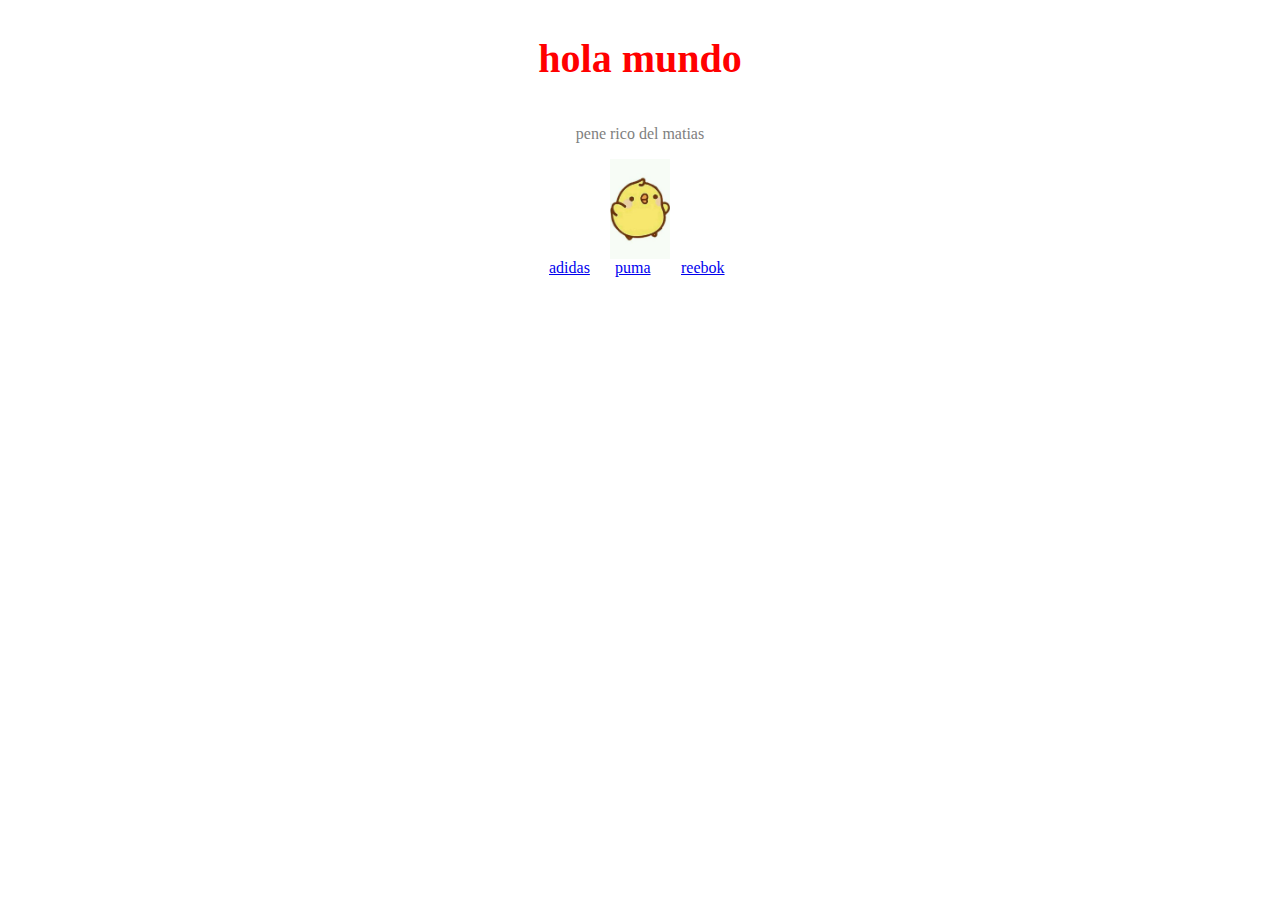
==== index.html @ bc7dd26f "[ADD] se establece el primer commit con la configuración inicial del proyecto" ====
<!DOCTYPE html>
<html lang="es">

<head>
    <meta charset="UTF-8">
    <meta name="viewport" content="width=device-width, initial-scale=1.0">
    <title>pagina</title>
    <link rel="stylesheet" href="style.css">
</head>

<body>
    <div class="inacap_padre">



        <h1 class="inacap-titulo">hola mundo </h1>
        <p class="inacap-parrafo">pene rico del matias</p>
        <div class="inacap_container_img">
            <img src="imagen-inacap.jpg" alt="imagen producto de matias wequito">


        </div>
        <section class="inacap-container-link"> 
            <div class="inacap-item"><a href="https://www.adidas.cl/" target="_blank">adidas</a> </div>
            <div class="inacap-item"><a href="https://cl.puma.com/" target="_blank">puma</a></div>
            <div class="inacap-item"><a href="https://www.reebok.cl/" target="_blank">reebok</a></div>
        </section>


    </div>










    <script src="main.js"></script>
</body>

</html>
---- style.css ----
.inacap_padre {
    display: flex;
    justify-content: center;
    align-items: center;
    flex-direction: column;
}


.inacap-titulo {
    font-size: 40px;
    color: red;

}

.inacap_container_img {
    width: 60px;
    height: 100px;

}

.inacap_container_img img {
    width: 100%;
    height: 100%;
    object-fit: cover;
}
.inacap-parrafo{
    color: gray;
}
.inacap-container-link{
    display: flex;
    justify-content: space-evenly;
    flex-direction: row;
    align-items: center;
    gap: 1rem;

}
.inacap-item{
    width: 50px;
    height: 50px;
    background-color: white;
    cursor: pointer;
}
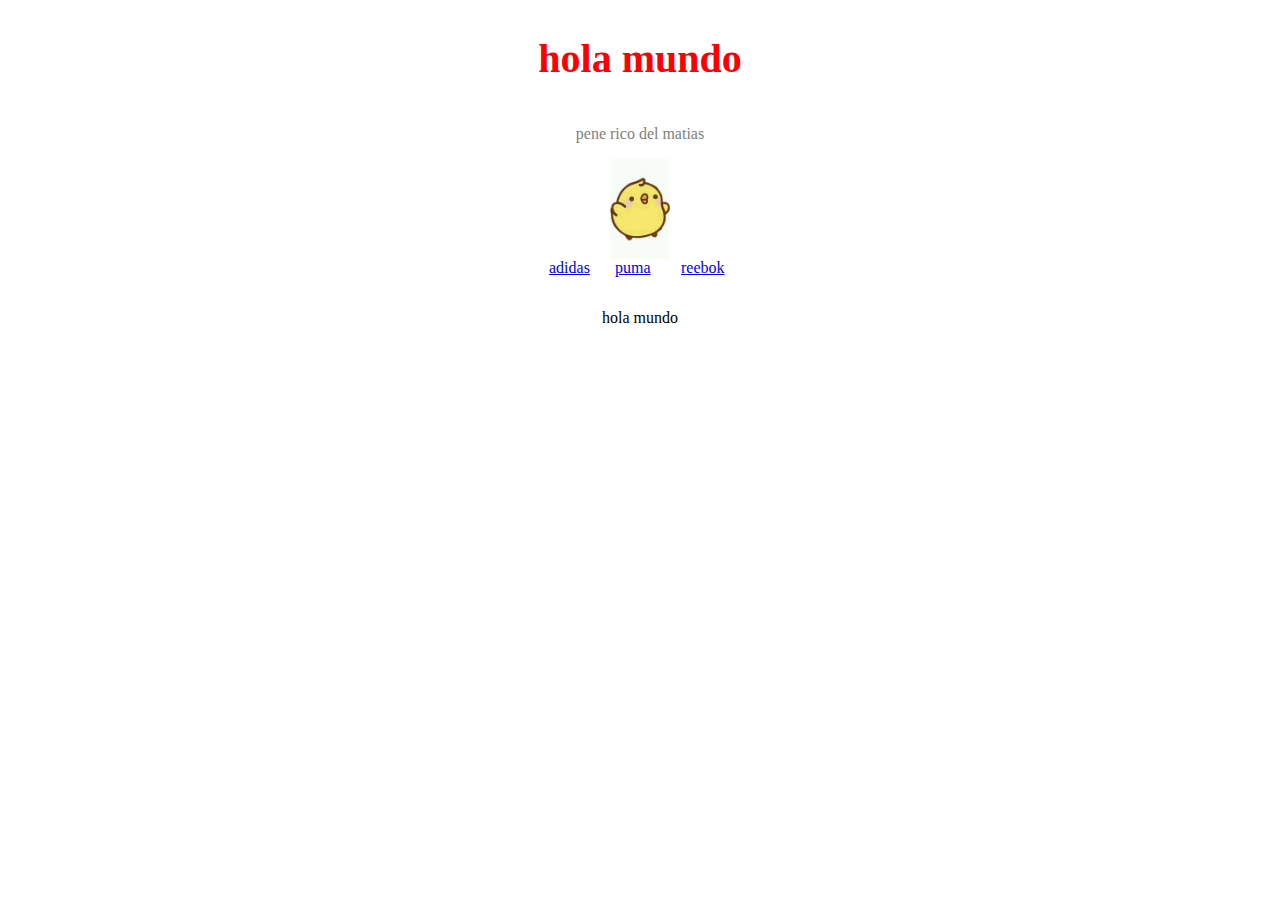
==== commit 991cd5b0: ""[CHG] se hace prueba automatica de git "" ====
--- a/index.html
+++ b/index.html
@@ -25,6 +25,8 @@
             <div class="inacap-item"><a href="https://cl.puma.com/" target="_blank">puma</a></div>
             <div class="inacap-item"><a href="https://www.reebok.cl/" target="_blank">reebok</a></div>
         </section>
+         <span>hola mundo</span>
+
 
 
     </div>
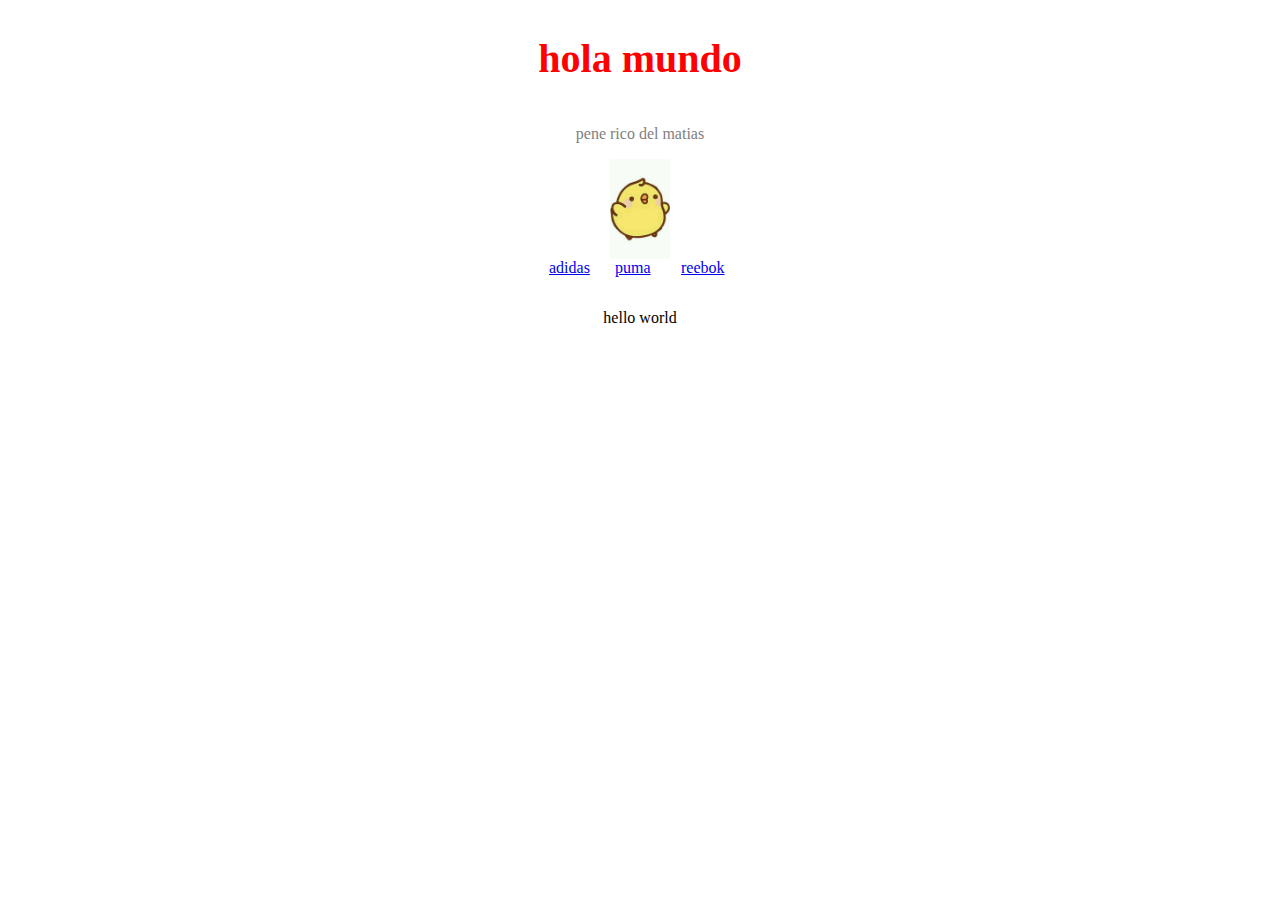
==== commit 339d080b: "[CHG]prueba 2 de manera manual" ====
--- a/index.html
+++ b/index.html
@@ -25,7 +25,7 @@
             <div class="inacap-item"><a href="https://cl.puma.com/" target="_blank">puma</a></div>
             <div class="inacap-item"><a href="https://www.reebok.cl/" target="_blank">reebok</a></div>
         </section>
-         <span>hola mundo</span>
+         <span>hello world</span>
 
 
 
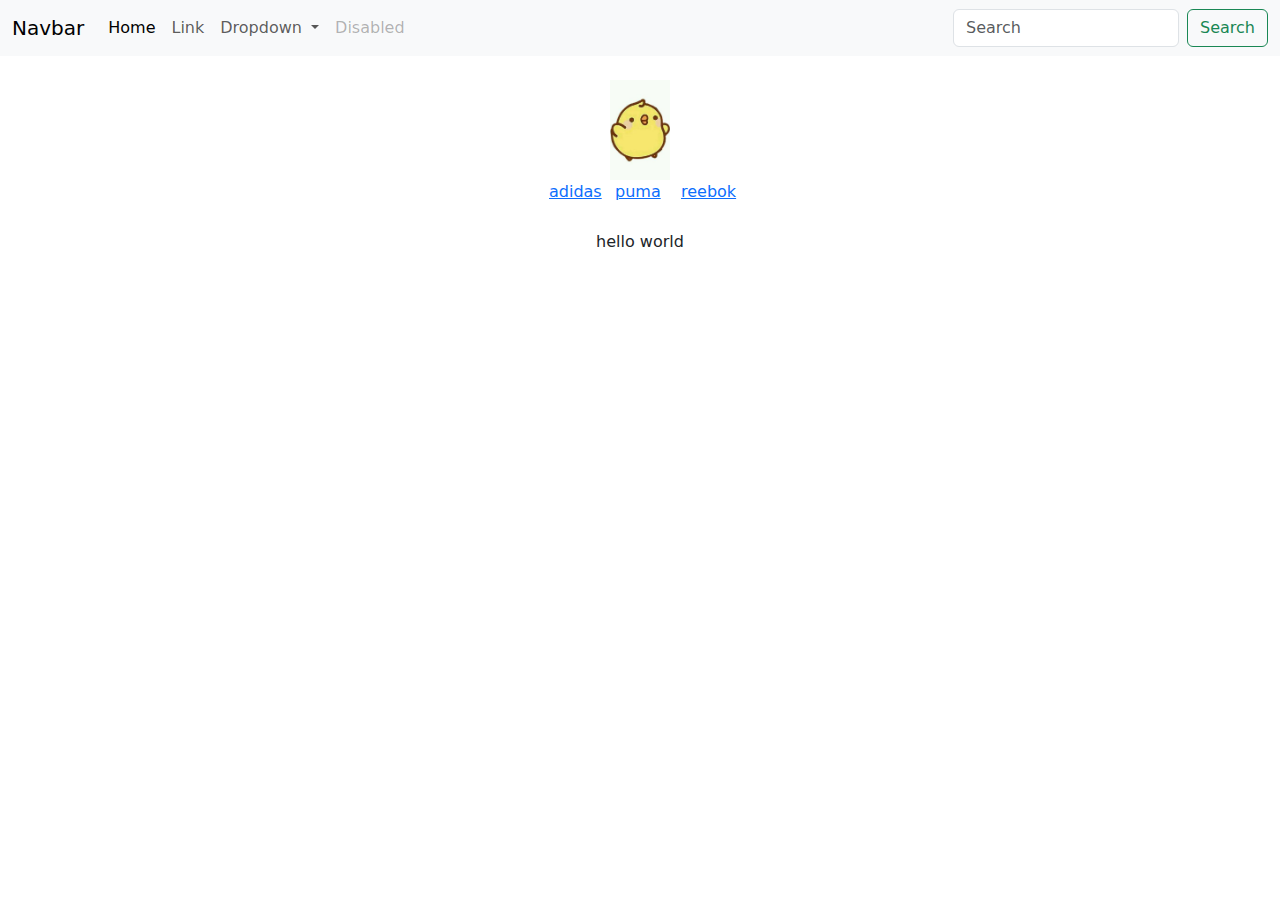
==== commit 348a61df: "[CHG]" ====
--- a/index.html
+++ b/index.html
@@ -2,21 +2,59 @@
 <html lang="es">
 
 <head>
+    <link  rel= "icon"  tipo= "image/png"  tamaños= "32x32"  href= "img/favicon-32x32.png" > 
     <meta charset="UTF-8">
     <meta name="viewport" content="width=device-width, initial-scale=1.0">
     <title>pagina</title>
     <link rel="stylesheet" href="style.css">
+    <link href="https://cdn.jsdelivr.net/npm/bootstrap@5.3.3/dist/css/bootstrap.min.css" rel="stylesheet" integrity="sha384-QWTKZyjpPEjISv5WaRU9OFeRpok6YctnYmDr5pNlyT2bRjXh0JMhjY6hW+ALEwIH" crossorigin="anonymous">
 </head>
 
 <body>
+    <div> <nav class="navbar navbar-expand-lg bg-body-tertiary">
+        <div class="container-fluid">
+          <a class="navbar-brand" href="#">Navbar</a>
+          <button class="navbar-toggler" type="button" data-bs-toggle="collapse" data-bs-target="#navbarSupportedContent" aria-controls="navbarSupportedContent" aria-expanded="false" aria-label="Toggle navigation">
+            <span class="navbar-toggler-icon"></span>
+          </button>
+          <div class="collapse navbar-collapse" id="navbarSupportedContent">
+            <ul class="navbar-nav me-auto mb-2 mb-lg-0">
+              <li class="nav-item">
+                <a class="nav-link active" aria-current="page" href="#">Home</a>
+              </li>
+              <li class="nav-item">
+                <a class="nav-link" href="#">Link</a>
+              </li>
+              <li class="nav-item dropdown">
+                <a class="nav-link dropdown-toggle" href="#" role="button" data-bs-toggle="dropdown" aria-expanded="false">
+                  Dropdown
+                </a>
+                <ul class="dropdown-menu">
+                  <li><a class="dropdown-item" href="#">Action</a></li>
+                  <li><a class="dropdown-item" href="#">Another action</a></li>
+                  <li><hr class="dropdown-divider"></li>
+                  <li><a class="dropdown-item" href="#">Something else here</a></li>
+                </ul>
+              </li>
+              <li class="nav-item">
+                <a class="nav-link disabled" aria-disabled="true">Disabled</a>
+              </li>
+            </ul>
+            <form class="d-flex" role="search">
+              <input class="form-control me-2" type="search" placeholder="Search" aria-label="Search">
+              <button class="btn btn-outline-success" type="submit">Search</button>
+            </form>
+          </div>
+        </div>
+      </nav> </div>
     <div class="inacap_padre">
 
 
 
-        <h1 class="inacap-titulo">hola mundo </h1>
-        <p class="inacap-parrafo">pene rico del matias</p>
+        <h1 class="inacap-titulo"></h1>
+        <p class="inacap-parrafo"></p>
         <div class="inacap_container_img">
-            <img src="imagen-inacap.jpg" alt="imagen producto de matias wequito">
+            <img src="img/imagen-inacap.jpg" alt="imagen producto de matias wequito">
 
 
         </div>
--- a/style.css
+++ b/style.css
@@ -8,7 +8,7 @@
 
 .inacap-titulo {
     font-size: 40px;
-    color: red;
+    color: black;
 
 }
 
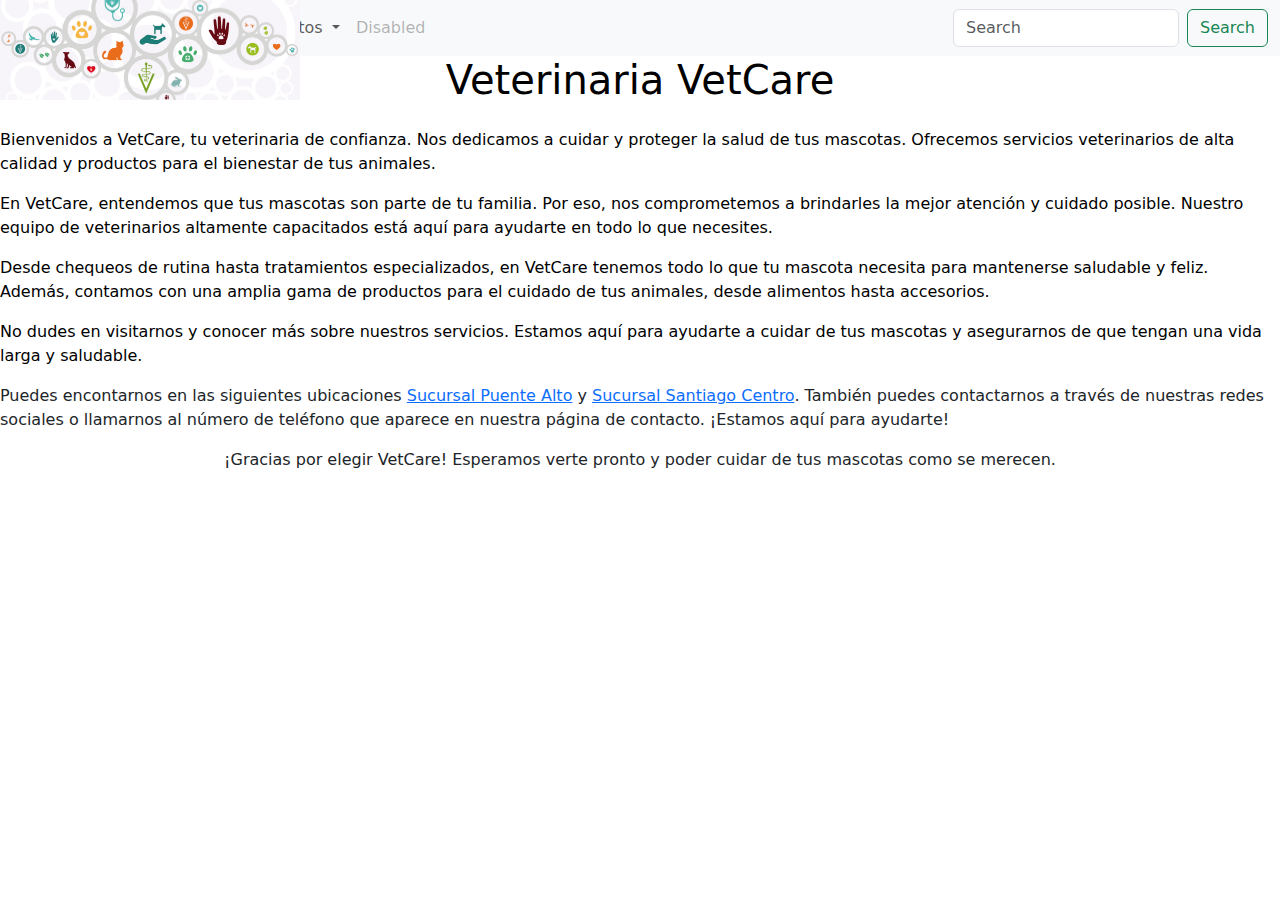
==== commit 556f960b: "[CHG]" ====
--- a/index.html
+++ b/index.html
@@ -2,68 +2,101 @@
 <html lang="es">
 
 <head>
-    <link  rel= "icon"  tipo= "image/png"  tamaños= "32x32"  href= "img/favicon-32x32.png" > 
+    <link rel="icon" tipo="image/png" tamaños="32x32" href="img/favicon-32x32.png">
     <meta charset="UTF-8">
     <meta name="viewport" content="width=device-width, initial-scale=1.0">
-    <title>pagina</title>
+    <title>VETCARE</title>
     <link rel="stylesheet" href="style.css">
-    <link href="https://cdn.jsdelivr.net/npm/bootstrap@5.3.3/dist/css/bootstrap.min.css" rel="stylesheet" integrity="sha384-QWTKZyjpPEjISv5WaRU9OFeRpok6YctnYmDr5pNlyT2bRjXh0JMhjY6hW+ALEwIH" crossorigin="anonymous">
+    <link href="https://cdn.jsdelivr.net/npm/bootstrap@5.3.3/dist/css/bootstrap.min.css" rel="stylesheet"
+        integrity="sha384-QWTKZyjpPEjISv5WaRU9OFeRpok6YctnYmDr5pNlyT2bRjXh0JMhjY6hW+ALEwIH" crossorigin="anonymous">
 </head>
 
 <body>
-    <div> <nav class="navbar navbar-expand-lg bg-body-tertiary">
-        <div class="container-fluid">
-          <a class="navbar-brand" href="#">Navbar</a>
-          <button class="navbar-toggler" type="button" data-bs-toggle="collapse" data-bs-target="#navbarSupportedContent" aria-controls="navbarSupportedContent" aria-expanded="false" aria-label="Toggle navigation">
-            <span class="navbar-toggler-icon"></span>
-          </button>
-          <div class="collapse navbar-collapse" id="navbarSupportedContent">
-            <ul class="navbar-nav me-auto mb-2 mb-lg-0">
-              <li class="nav-item">
-                <a class="nav-link active" aria-current="page" href="#">Home</a>
-              </li>
-              <li class="nav-item">
-                <a class="nav-link" href="#">Link</a>
-              </li>
-              <li class="nav-item dropdown">
-                <a class="nav-link dropdown-toggle" href="#" role="button" data-bs-toggle="dropdown" aria-expanded="false">
-                  Dropdown
-                </a>
-                <ul class="dropdown-menu">
-                  <li><a class="dropdown-item" href="#">Action</a></li>
-                  <li><a class="dropdown-item" href="#">Another action</a></li>
-                  <li><hr class="dropdown-divider"></li>
-                  <li><a class="dropdown-item" href="#">Something else here</a></li>
-                </ul>
-              </li>
-              <li class="nav-item">
-                <a class="nav-link disabled" aria-disabled="true">Disabled</a>
-              </li>
-            </ul>
-            <form class="d-flex" role="search">
-              <input class="form-control me-2" type="search" placeholder="Search" aria-label="Search">
-              <button class="btn btn-outline-success" type="submit">Search</button>
-            </form>
-          </div>
-        </div>
-      </nav> </div>
+    <div>
+        <nav class="navbar navbar-expand-lg bg-body-tertiary">
+            <div class="container-fluid">
+                <a class="navbar-brand" href="#">VetCare</a>
+                <button class="navbar-toggler" type="button" data-bs-toggle="collapse"
+                    data-bs-target="#navbarSupportedContent" aria-controls="navbarSupportedContent"
+                    aria-expanded="false" aria-label="Toggle navigation">
+                    <span class="navbar-toggler-icon"></span>
+                </button>
+                <div class="collapse navbar-collapse" id="navbarSupportedContent">
+                    <ul class="navbar-nav me-auto mb-2 mb-lg-0">
+                        <li class="nav-item">
+                            <a class="nav-link active" aria-current="page" href="#">inicio</a>
+                        </li>
+                        <li class="nav-item">
+                            <a class="nav-link" href="#">Tienda</a>
+                        </li>
+                        <li class="nav-item dropdown">
+                            <a class="nav-link dropdown-toggle" href="#" role="button" data-bs-toggle="dropdown"
+                                aria-expanded="false">
+                                Contactos
+
+                            </a>
+                            <ul class="dropdown-menu">
+                                <li><a class="dropdown-item" href="#">Action</a></li>
+                                <li><a class="dropdown-item" href="#">Another action</a></li>
+                                <li>
+                                    <hr class="dropdown-divider">
+                                </li>
+                                <li><a class="dropdown-item" href="#">Something else here</a></li>
+                            </ul>
+                        </li>
+                        <li class="nav-item">
+                            <a class="nav-link disabled" aria-disabled="true">Disabled</a>
+                        </li>
+                    </ul>
+                    <form class="d-flex" role="search">
+                        <input class="form-control me-2" type="search" placeholder="Search" aria-label="Search">
+                        <button class="btn btn-outline-success" type="submit">Search</button>
+                    </form>
+                </div>
+            </div>
+        </nav>
+    </div>
     <div class="inacap_padre">
 
 
-
-        <h1 class="inacap-titulo"></h1>
+        <!--inicio de pagina-->
+        <h1 class="inacap-titulo">Veterinaria VetCare</h1>
         <p class="inacap-parrafo"></p>
         <div class="inacap_container_img">
-            <img src="img/imagen-inacap.jpg" alt="imagen producto de matias wequito">
+            <img src="img/banner 3.png" alt="banner de la veterinaria" class="inacap-img">
 
 
         </div>
-        <section class="inacap-container-link"> 
+        <p class="inacap-parrafo">Bienvenidos a VetCare, tu veterinaria de confianza. Nos dedicamos a cuidar y proteger
+            la salud de tus mascotas. Ofrecemos servicios veterinarios de alta calidad y productos para el bienestar de
+            tus animales.</p>
+        <p class="inacap-parrafo">En VetCare, entendemos que tus mascotas son parte de tu familia. Por eso, nos
+            comprometemos a brindarles la mejor atención y cuidado posible. Nuestro equipo de veterinarios altamente
+            capacitados está aquí para ayudarte en todo lo que necesites.</p>
+
+        <p class="inacap-parrafo">Desde chequeos de rutina hasta tratamientos especializados, en VetCare tenemos todo lo
+            que tu mascota necesita para mantenerse saludable y feliz. Además, contamos con una amplia gama de productos
+            para el cuidado de tus animales, desde alimentos hasta accesorios.</p>
+        <p class="inacap-parrafo">No dudes en visitarnos y conocer más sobre nuestros servicios. Estamos aquí para
+            ayudarte a cuidar de tus mascotas y asegurarnos de que tengan una vida larga y saludable.</p>
+
+        <!--<section class="inacap-container-link"> 
             <div class="inacap-item"><a href="https://www.adidas.cl/" target="_blank">adidas</a> </div>
             <div class="inacap-item"><a href="https://cl.puma.com/" target="_blank">puma</a></div>
             <div class="inacap-item"><a href="https://www.reebok.cl/" target="_blank">reebok</a></div>
-        </section>
-         <span>hello world</span>
+        </section>-->
+
+        <p>Puedes encontarnos en las siguientes ubicaciones
+            <a href="https://goo.gl/maps/2v7Z5x8G3Qk" target="_blank">Sucursal Puente Alto</a> y <a
+                href="https://goo.gl/maps/2v7Z5x8G3Qk" target="_blank">Sucursal Santiago Centro</a>. También puedes
+            contactarnos a
+            través de nuestras redes sociales o llamarnos al número de teléfono que aparece en nuestra página de
+            contacto. ¡Estamos aquí para ayudarte!
+        </p>
+        <p>¡Gracias por elegir VetCare! Esperamos verte pronto y poder cuidar de tus mascotas como se merecen.</p>
+        </p>
+
+
 
 
 
@@ -78,6 +111,7 @@
 
 
 
+
     <script src="main.js"></script>
 </body>
 
--- a/style.css
+++ b/style.css
@@ -13,18 +13,22 @@
 }
 
 .inacap_container_img {
-    width: 60px;
-    height: 100px;
+    position: fixed;
+    top: 0; 
+    left: 0; 
+    width: 100vw; 
+    height: auto; 
 
+    
 }
 
 .inacap_container_img img {
-    width: 100%;
-    height: 100%;
+    width: 300px;
+    height: 100px;
     object-fit: cover;
 }
 .inacap-parrafo{
-    color: gray;
+    color: black;
 }
 .inacap-container-link{
     display: flex;
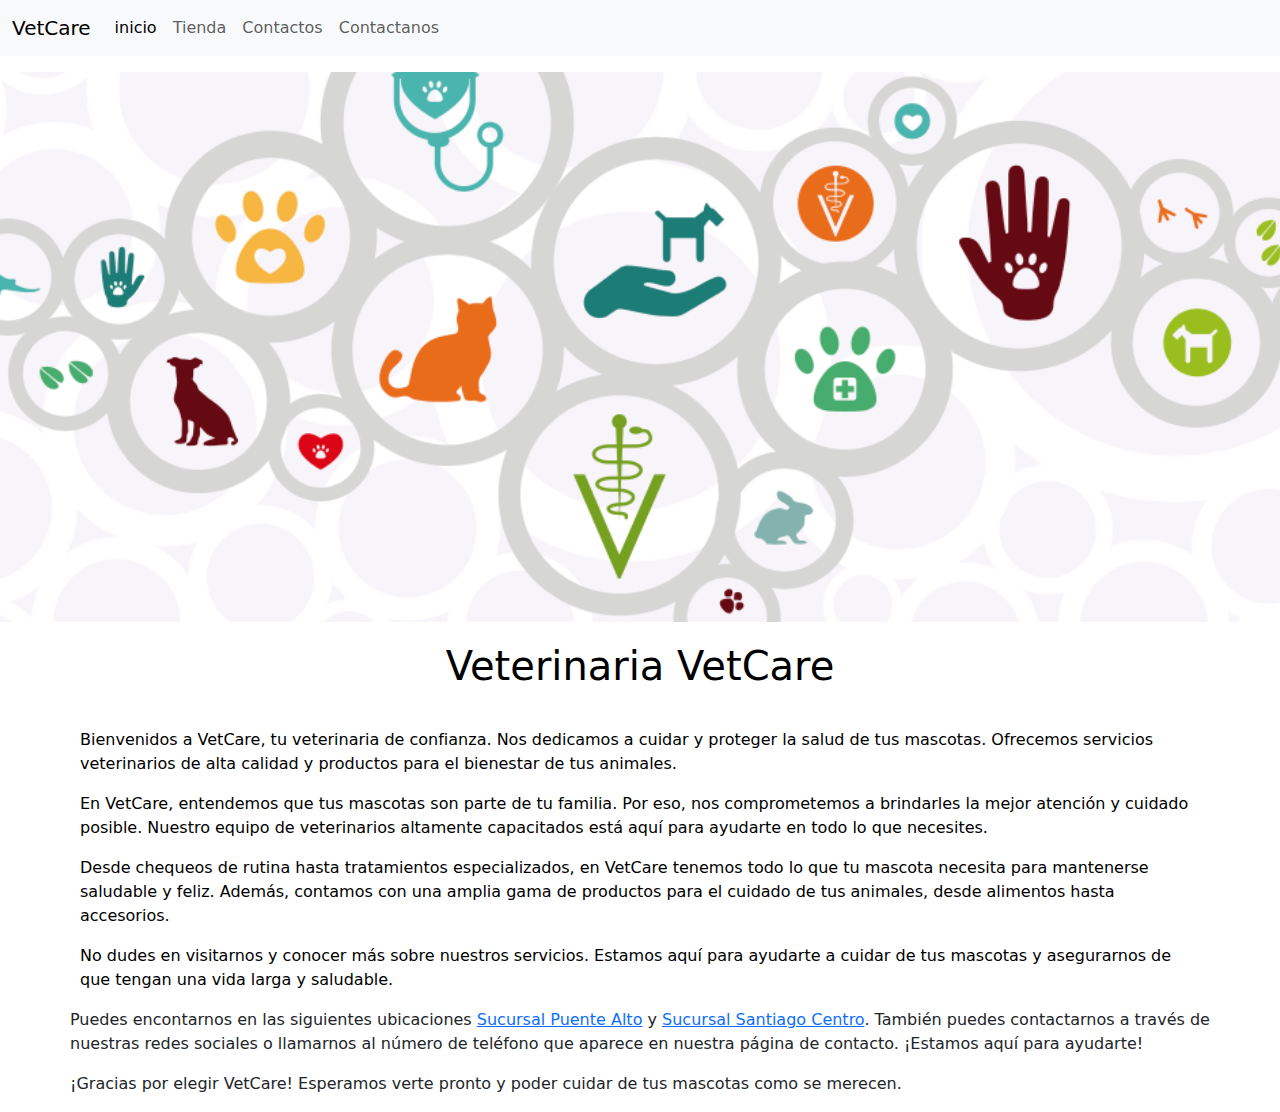
==== commit b25db693: "[add se desarollo paginas complementativas]" ====
--- a/index.html
+++ b/index.html
@@ -5,7 +5,8 @@
     <link rel="icon" tipo="image/png" tamaños="32x32" href="img/favicon-32x32.png">
     <meta charset="UTF-8">
     <meta name="viewport" content="width=device-width, initial-scale=1.0">
-    <title>VETCARE</title>
+    <title>VetCare</title>
+    <meta name="description" content="Veterinaria VetCare - Cuidamos de tus mascotas con amor y profesionalismo.">
     <link rel="stylesheet" href="style.css">
     <link href="https://cdn.jsdelivr.net/npm/bootstrap@5.3.3/dist/css/bootstrap.min.css" rel="stylesheet"
         integrity="sha384-QWTKZyjpPEjISv5WaRU9OFeRpok6YctnYmDr5pNlyT2bRjXh0JMhjY6hW+ALEwIH" crossorigin="anonymous">
@@ -27,31 +28,28 @@
                             <a class="nav-link active" aria-current="page" href="#">inicio</a>
                         </li>
                         <li class="nav-item">
-                            <a class="nav-link" href="#">Tienda</a>
+                            <a class="nav-link" href="tienda.html">Tienda</a>
                         </li>
-                        <li class="nav-item dropdown">
-                            <a class="nav-link dropdown-toggle" href="#" role="button" data-bs-toggle="dropdown"
-                                aria-expanded="false">
-                                Contactos
 
-                            </a>
-                            <ul class="dropdown-menu">
-                                <li><a class="dropdown-item" href="#">Action</a></li>
-                                <li><a class="dropdown-item" href="#">Another action</a></li>
-                                <li>
-                                    <hr class="dropdown-divider">
-                                </li>
-                                <li><a class="dropdown-item" href="#">Something else here</a></li>
-                            </ul>
+                        <li class="nav-item">
+                            <a class="nav-link" href="informacion.html">Contactos</a>
                         </li>
+                        </a>
                         <li class="nav-item">
-                            <a class="nav-link disabled" aria-disabled="true">Disabled</a>
+                            <a class="nav-link" href="contactos.html">Contactanos</a>
                         </li>
+                        </a>
+                        <ul class="dropdown-menu">
+                            <li><a class="dropdown-item" href="#">Action</a></li>
+                            <li><a class="dropdown-item" href="#">Another action</a></li>
+                            <li>
+                                <hr class="dropdown-divider">
+                            </li>
+                            <li><a class="dropdown-item" href="#">Something else here</a></li>
+                        </ul>
+                        </li>
+
                     </ul>
-                    <form class="d-flex" role="search">
-                        <input class="form-control me-2" type="search" placeholder="Search" aria-label="Search">
-                        <button class="btn btn-outline-success" type="submit">Search</button>
-                    </form>
                 </div>
             </div>
         </nav>
@@ -60,41 +58,42 @@
 
 
         <!--inicio de pagina-->
-        <h1 class="inacap-titulo">Veterinaria VetCare</h1>
+
         <p class="inacap-parrafo"></p>
         <div class="inacap_container_img">
             <img src="img/banner 3.png" alt="banner de la veterinaria" class="inacap-img">
+        </div>
+        <h1 class="inacap-titulo">Veterinaria VetCare</h1>
+        <div class="inacap_container_wrapper">
 
 
+            <p class="inacap-parrafo">Bienvenidos a VetCare, tu veterinaria de confianza. Nos dedicamos a cuidar y
+                proteger
+                la salud de tus mascotas. Ofrecemos servicios veterinarios de alta calidad y productos para el bienestar
+                de
+                tus animales.</p>
+            <p class="inacap-parrafo">En VetCare, entendemos que tus mascotas son parte de tu familia. Por eso, nos
+                comprometemos a brindarles la mejor atención y cuidado posible. Nuestro equipo de veterinarios altamente
+                capacitados está aquí para ayudarte en todo lo que necesites.</p>
+
+            <p class="inacap-parrafo">Desde chequeos de rutina hasta tratamientos especializados, en VetCare tenemos
+                todo lo
+                que tu mascota necesita para mantenerse saludable y feliz. Además, contamos con una amplia gama de
+                productos
+                para el cuidado de tus animales, desde alimentos hasta accesorios.</p>
+            <p class="inacap-parrafo">No dudes en visitarnos y conocer más sobre nuestros servicios. Estamos aquí para
+                ayudarte a cuidar de tus mascotas y asegurarnos de que tengan una vida larga y saludable.</p>
+
+            <p>Puedes encontarnos en las siguientes ubicaciones
+                <a href="https://goo.gl/maps/2v7Z5x8G3Qk" target="_blank">Sucursal Puente Alto</a> y <a
+                    href="https://goo.gl/maps/2v7Z5x8G3Qk" target="_blank">Sucursal Santiago Centro</a>. También puedes
+                contactarnos a
+                través de nuestras redes sociales o llamarnos al número de teléfono que aparece en nuestra página de
+                contacto. ¡Estamos aquí para ayudarte!
+            </p>
+            <p>¡Gracias por elegir VetCare! Esperamos verte pronto y poder cuidar de tus mascotas como se merecen.</p>
+            </p>
         </div>
-        <p class="inacap-parrafo">Bienvenidos a VetCare, tu veterinaria de confianza. Nos dedicamos a cuidar y proteger
-            la salud de tus mascotas. Ofrecemos servicios veterinarios de alta calidad y productos para el bienestar de
-            tus animales.</p>
-        <p class="inacap-parrafo">En VetCare, entendemos que tus mascotas son parte de tu familia. Por eso, nos
-            comprometemos a brindarles la mejor atención y cuidado posible. Nuestro equipo de veterinarios altamente
-            capacitados está aquí para ayudarte en todo lo que necesites.</p>
-
-        <p class="inacap-parrafo">Desde chequeos de rutina hasta tratamientos especializados, en VetCare tenemos todo lo
-            que tu mascota necesita para mantenerse saludable y feliz. Además, contamos con una amplia gama de productos
-            para el cuidado de tus animales, desde alimentos hasta accesorios.</p>
-        <p class="inacap-parrafo">No dudes en visitarnos y conocer más sobre nuestros servicios. Estamos aquí para
-            ayudarte a cuidar de tus mascotas y asegurarnos de que tengan una vida larga y saludable.</p>
-
-        <!--<section class="inacap-container-link"> 
-            <div class="inacap-item"><a href="https://www.adidas.cl/" target="_blank">adidas</a> </div>
-            <div class="inacap-item"><a href="https://cl.puma.com/" target="_blank">puma</a></div>
-            <div class="inacap-item"><a href="https://www.reebok.cl/" target="_blank">reebok</a></div>
-        </section>-->
-
-        <p>Puedes encontarnos en las siguientes ubicaciones
-            <a href="https://goo.gl/maps/2v7Z5x8G3Qk" target="_blank">Sucursal Puente Alto</a> y <a
-                href="https://goo.gl/maps/2v7Z5x8G3Qk" target="_blank">Sucursal Santiago Centro</a>. También puedes
-            contactarnos a
-            través de nuestras redes sociales o llamarnos al número de teléfono que aparece en nuestra página de
-            contacto. ¡Estamos aquí para ayudarte!
-        </p>
-        <p>¡Gracias por elegir VetCare! Esperamos verte pronto y poder cuidar de tus mascotas como se merecen.</p>
-        </p>
 
 
 
@@ -113,6 +112,11 @@
 
 
     <script src="main.js"></script>
+
+
+
+    <script src="https://cdn.jsdelivr.net/npm/bootstrap@5.3.3/dist/js/bootstrap.bundle.min.js"></script>
+
 </body>
 
 </html>--- a/style.css
+++ b/style.css
@@ -9,26 +9,30 @@
 .inacap-titulo {
     font-size: 40px;
     color: black;
+    padding: 20px 0px 30px 0px;
 
 }
 
 .inacap_container_img {
-    position: fixed;
-    top: 0; 
-    left: 0; 
-    width: 100vw; 
-    height: auto; 
+    width: 100%;
+    height: 550px;
 
-    
 }
 
 .inacap_container_img img {
-    width: 300px;
-    height: 100px;
+    width: 100%;
+    height: 100%;
     object-fit: cover;
+}
+
+.inacap_container_wrapper{
+    max-width: 1140px;
+    width: 100%;
+    margin: auto;
 }
 .inacap-parrafo{
     color: black;
+    padding: 0px 10px;
 }
 .inacap-container-link{
     display: flex;
